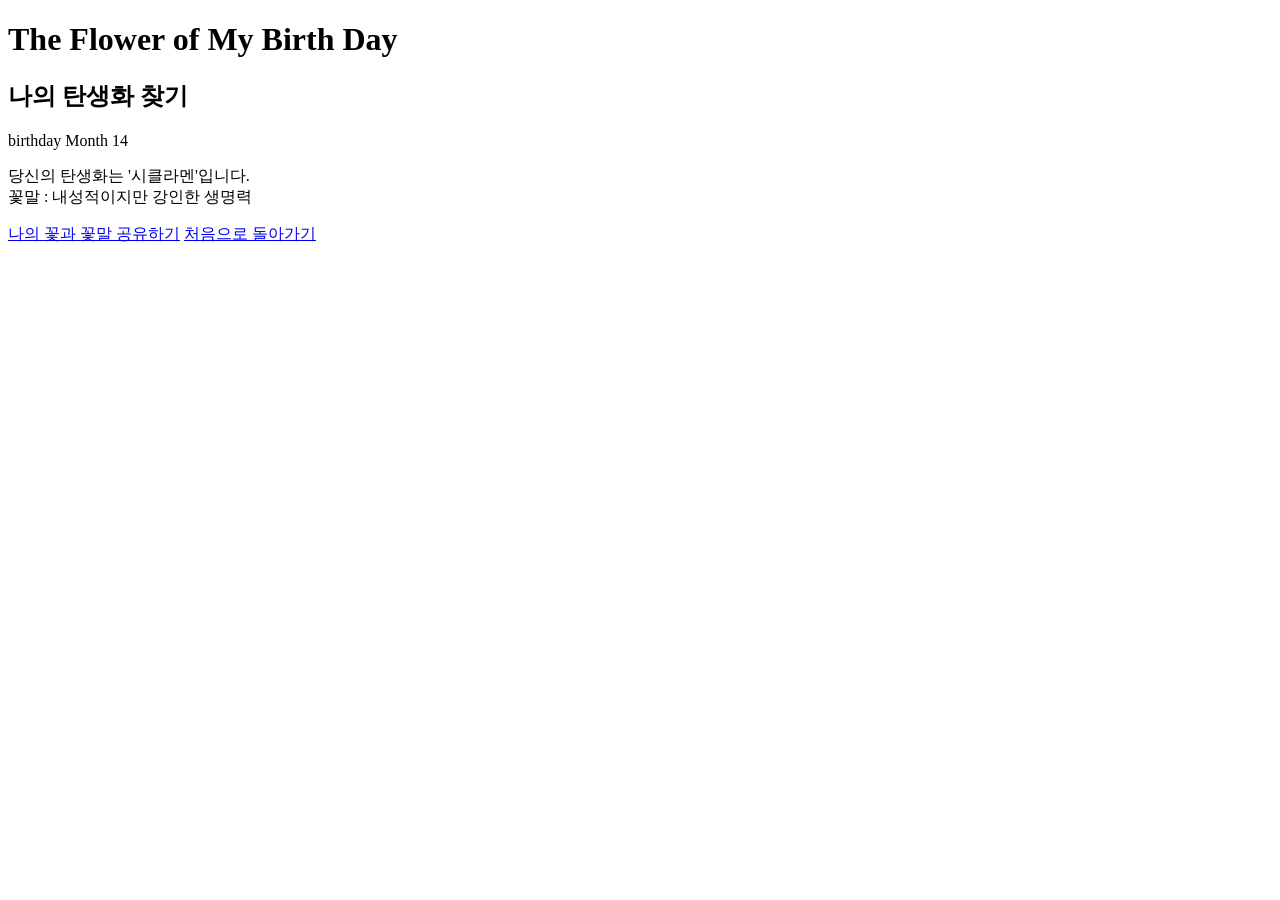
==== result.html @ f9e7cd0e "first" ====
<!DOCTYPE html>
<html lang="ko">
<head>
    <meta charset="UTF-8">
    <meta name="viewport" content="width=device-width, initial-scale=1.0">
    <meta name="description" content="">
    <meta name="keywords" content="">
    <title>나의 탄생화 찾기 | 결과</title>
    <link rel="shortcut icon" href="../images/birthday_favicon.png" type="image/x-icon">
</head>
<body>
    <div id="wrap" style="background-image: url(./flower_images/bg3.jpg);">
        <div id="title">
            <h1>The Flower of My Birth Day</h1>
            <h2>나의 탄생화 찾기</h2>
        </div>
        <div id="result">
            <p class="user_birth_minth">birthday Month 14</p>
            <p class="result">당신의 탄생화는 '시클라멘'입니다.<br>꽃말 : 내성적이지만 강인한 생명력</p>
        </div>
        <a href="#" class="share_btn">나의 꽃과 꽃말 공유하기</a>
        <a href="./birthday_flower.html" class="back">처음으로 돌아가기</a>
    </div>
</body>
</html>
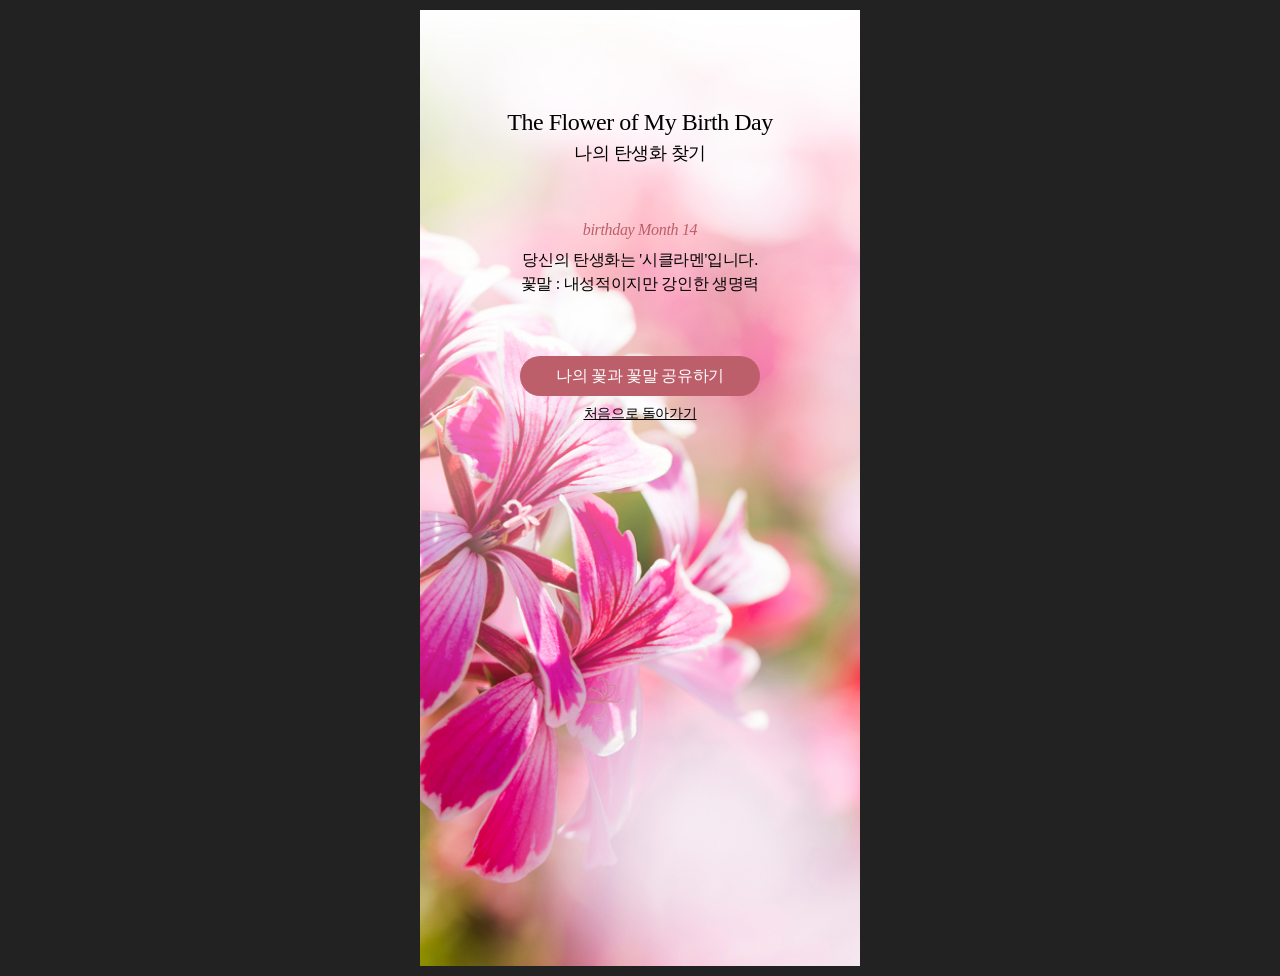
==== commit d256cbe6: "result update" ====
--- a/result.html
+++ b/result.html
@@ -6,20 +6,23 @@
     <meta name="description" content="">
     <meta name="keywords" content="">
     <title>나의 탄생화 찾기 | 결과</title>
-    <link rel="shortcut icon" href="../images/birthday_favicon.png" type="image/x-icon">
+    <link rel="shortcut icon" href="./images/favicon.png" type="image/x-icon">
+    <!-- <link href="https://hangeul.pstatic.net/hangeul_static/css/maru-buri.css" rel="stylesheet"> -->
+    <link rel="stylesheet" href="./styles/reset.css">
+    <link rel="stylesheet" href="./styles/result.css">
 </head>
 <body>
-    <div id="wrap" style="background-image: url(./flower_images/bg3.jpg);">
+    <div id="wrap">
         <div id="title">
-            <h1>The Flower of My Birth Day</h1>
-            <h2>나의 탄생화 찾기</h2>
+            <p>The Flower of My Birth Day</p>
+            <h1>나의 탄생화 찾기</h1>
         </div>
         <div id="result">
-            <p class="user_birth_minth">birthday Month 14</p>
-            <p class="result">당신의 탄생화는 '시클라멘'입니다.<br>꽃말 : 내성적이지만 강인한 생명력</p>
+            <p class="user_birth_month">birthday Month 14</p>
+            <p class="result">당신의 탄생화는 <em>'시클라멘'</em>입니다.<br>꽃말 : 내성적이지만 강인한 생명력</p>
         </div>
-        <a href="#" class="share_btn">나의 꽃과 꽃말 공유하기</a>
-        <a href="./birthday_flower.html" class="back">처음으로 돌아가기</a>
+        <button type="button" id="share_btn" onclick="window.location.href='https://www.kakaocorp.com/page/'">나의 꽃과 꽃말 공유하기</button>
+        <a href="./index.html" class="back">처음으로 돌아가기</a>
     </div>
 </body>
 </html>
--- a/styles/result.css
+++ b/styles/result.css
@@ -0,0 +1,43 @@
+body {background-color:#222;}
+#wrap {
+    width:440px; height:956px;
+    margin:10px auto;
+    background-image:url(../images/bg3.jpg);
+    background-position:center;
+    background-repeat:no-repeat;
+    background-size:cover;
+    text-align: center;
+    padding-top:100px;/* #wrap > #title */
+}
+#wrap #title {}
+#wrap #title, /* #title + #contents */
+#wrap #result {margin-bottom:60px;} /* #contents + button */
+#wrap #title p {
+    font-size:1.50rem;
+    margin:0 0 10px; /* p + h1 */
+}
+#wrap #title h1 {
+    font-size:1.13rem;
+    font-family:'MaruBuri-B', serif;
+}
+#wrap #result {}
+#wrap #result .user_birth_month {
+    color:#BD5F6B;
+    margin-bottom:10px; /* p + p */
+    font-style:italic;
+}
+#wrap #result .result {line-height:1.5;}
+#wrap #share_btn {
+    width:240px; line-height:40px;
+    background-color:#BD5F6B;
+    border-radius:20px;
+    color:#fff;
+    margin:0 auto 10px;
+}
+#wrap #share_btn:hover {background-color:#741212;}
+#wrap .back {
+    display:block;
+    font-size:0.88rem;
+    text-decoration: underline;
+}
+#wrap .back:hover {color:#303030}}
